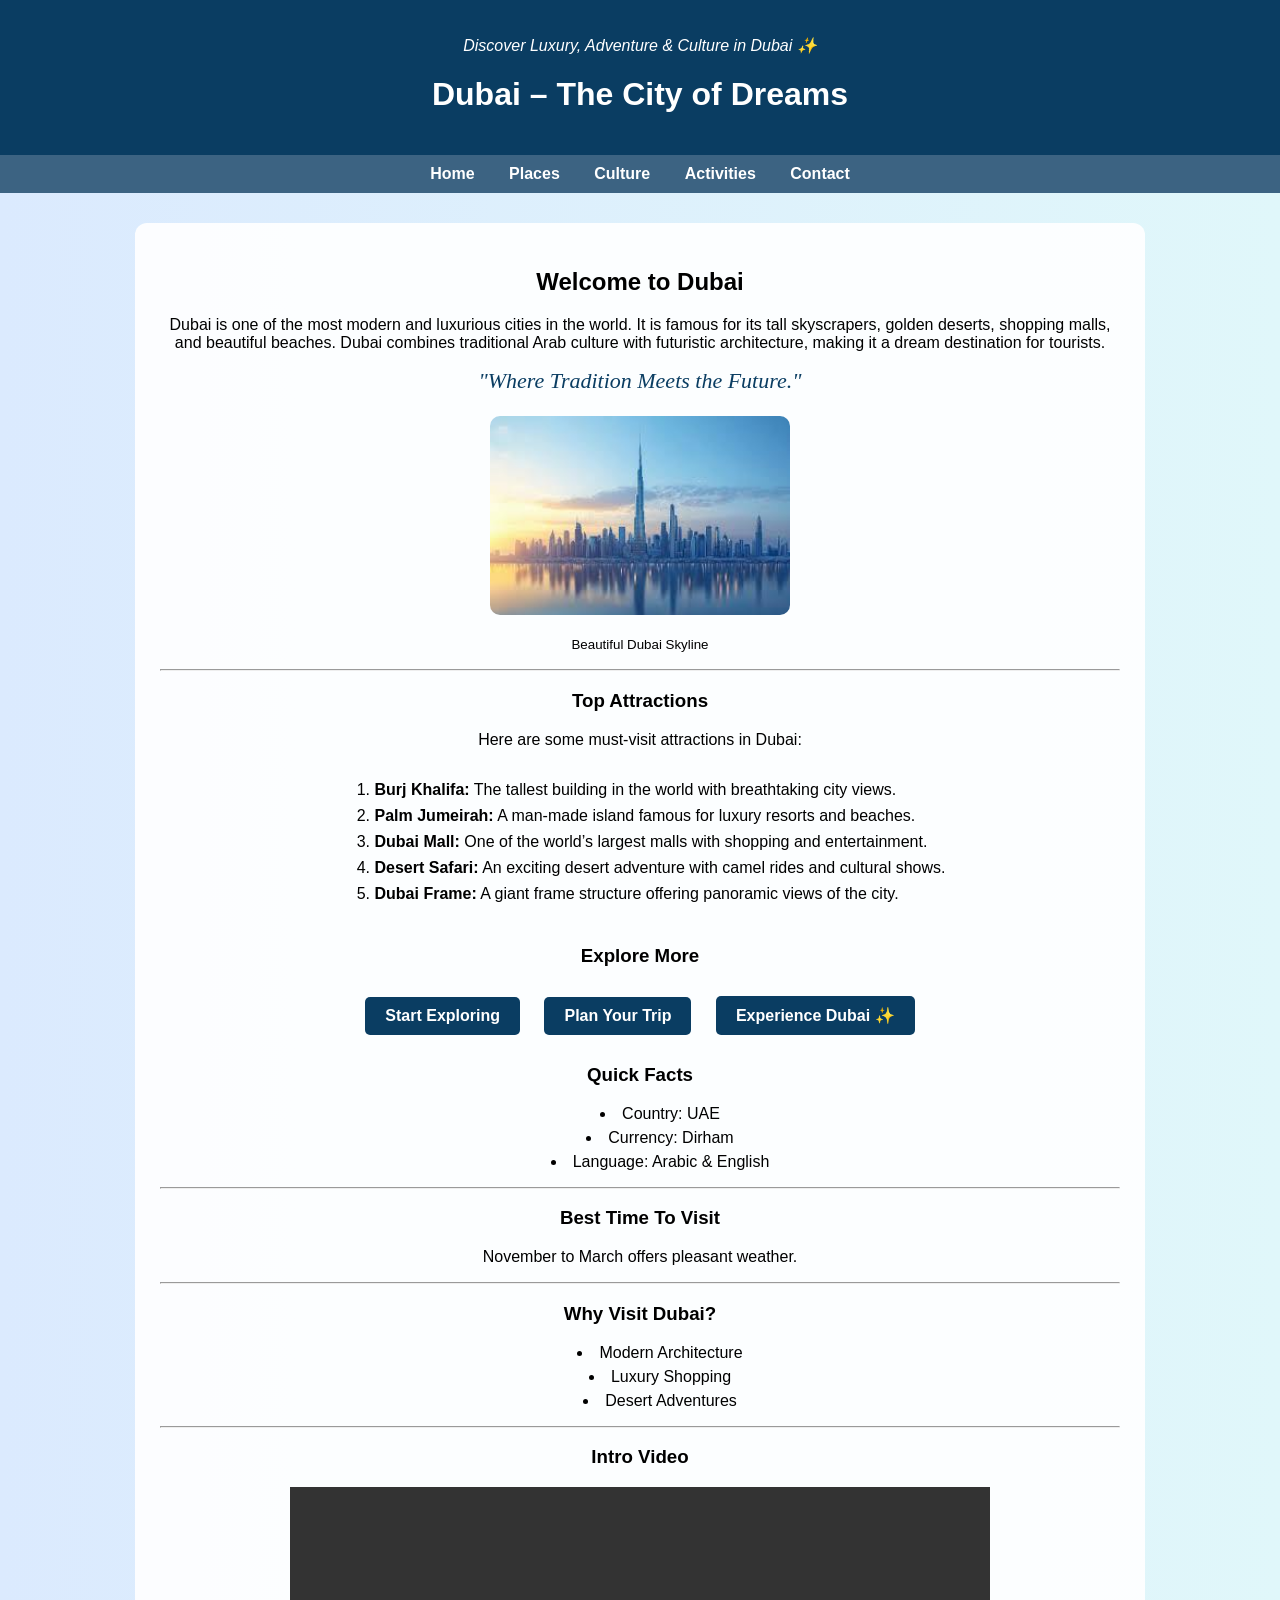
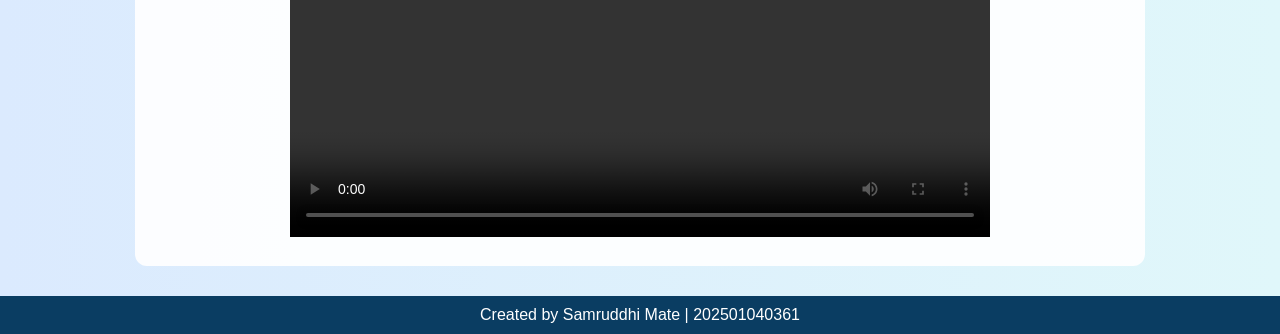
==== index.html @ 862c771d "Add files via upload" ====
<!DOCTYPE html>
<html lang="en">
<head>
    <meta charset="UTF-8">
    <title>Dubai Travel Guide</title>
    <link rel="icon" href="https://cdn-icons-png.flaticon.com/512/684/684908.png">

    <style>
        
        header {
            background-color: #0a3d62;
            color: white;
        text-align: center;
            padding: 20px;
        }

body {
    margin: 0;
    font-family: Arial, sans-serif;
    
background: linear-gradient(to right, #dbeafe, #e0f7fa);
}
        nav {
            background-color: #3c6382;
            padding: 10px;
            text-align: center;
        }

        nav a {
            color: white;
            text-decoration: none;
            margin: 15px;
            font-weight: bold;
        }

     main {
    background-color: rgba(255, 255, 255, 0.92);
    padding: 25px;
    border-radius: 12px;
    width: 75%;
    margin: 30px auto;
    text-align:center;
}

        img {
            width: 300px;
            border-radius: 10px;
        }

        /* BUTTON STYLE */
        .button {
            background-color: #0a3d62;
            color: white;
            padding: 10px 20px;
            border: none;
            border-radius: 5px;
            text-decoration: none;
            font-weight: bold;
            margin: 10px;
            display: inline-block;
        }

        footer {
            background-color: #0a3d62;
            color: white;
            text-align: center;
            padding: 10px;
            margin-top: 20px;
        }
        ol {
    text-align: left;
    display: inline-block;
}
ol li {
    margin-bottom: 8px;
}
.tagline {
    font-family: "Georgia", serif;
    font-size: 22px;
    color: #0a3d62;
    margin-top: 10px;
}
 ul {
    list-style-position: inside;
    text-align: center;
}
 ul li {
    margin-bottom: 6px;
}
img:hover {
    transform: scale(1.05);
}

    </style>
</head>

<body>

<header>
  <p style="text-align:center; font-style:italic;">
Discover Luxury, Adventure & Culture in Dubai ✨
</p>
    <h1>Dubai – The City of Dreams</h1>
</header>

<nav>
    <a href="index.html">Home</a>
    <a href="places.html">Places</a>
    <a href="culture.html">Culture</a>
    <a href="activities.html">Activities</a>
    <a href="contact.html">Contact</a>
</nav>

<main>

    <h2>Welcome to Dubai</h2>
   

    <p>
        Dubai is one of the most modern and luxurious cities in the world.
        It is famous for its tall skyscrapers, golden deserts, shopping malls,
        and beautiful beaches. Dubai combines traditional Arab culture with
        futuristic architecture, making it a dream destination for tourists.
    </p>
  
<p class="tagline"><i>"Where Tradition Meets the Future."</i></p>
    <img src="[data-uri]" alt="Dubai Skyline">
<p><small>Beautiful Dubai Skyline</small></p>
<hr>
    <h3>Top Attractions</h3>

<p>Here are some must-visit attractions in Dubai:</p>

<ol>
    <li><b>Burj Khalifa:</b> The tallest building in the world with breathtaking city views.</li>

    <li><b>Palm Jumeirah:</b> A man-made island famous for luxury resorts and beaches.</li>

    <li><b>Dubai Mall:</b> One of the world’s largest malls with shopping and entertainment.</li>

    
    <li><b>Desert Safari:</b> An exciting desert adventure with camel rides and cultural shows.</li>

    <li><b>Dubai Frame:</b> A giant frame structure offering panoramic views of the city.</li>
</ol>
    <!-- BUTTONS ADDED HERE -->
    <h3>Explore More</h3>

<a href="places.html" class="button">Start Exploring</a>
<a href="activities.html" class="button">Plan Your Trip</a>
<a href="experience.html" class="button">Experience Dubai ✨</a>
<h3>Quick Facts</h3>
<ul>
  <li>Country: UAE</li>
  <li>Currency: Dirham</li>
  <li>Language: Arabic & English</li>
</ul>
<hr>
<h3>Best Time To Visit</h3>
<p>November to March offers pleasant weather.</p>
<hr>
<h3>Why Visit Dubai?</h3>
<ul>
  <li>Modern Architecture</li>
  <li>Luxury Shopping</li>
  <li>Desert Adventures</li>
</ul>
<hr>

    <h3>Intro Video</h3>
    <video width="700" controls>
        <source src="C:\Users\Victus\OneDrive\Desktop\202501040361\202501040361\dubai.mp4.mp4" type="video/mp4">
        Your browser does not support the video tag.
    </video>

</main>

<footer>
    Created by Samruddhi Mate | 202501040361
</footer>

</body>
</html>
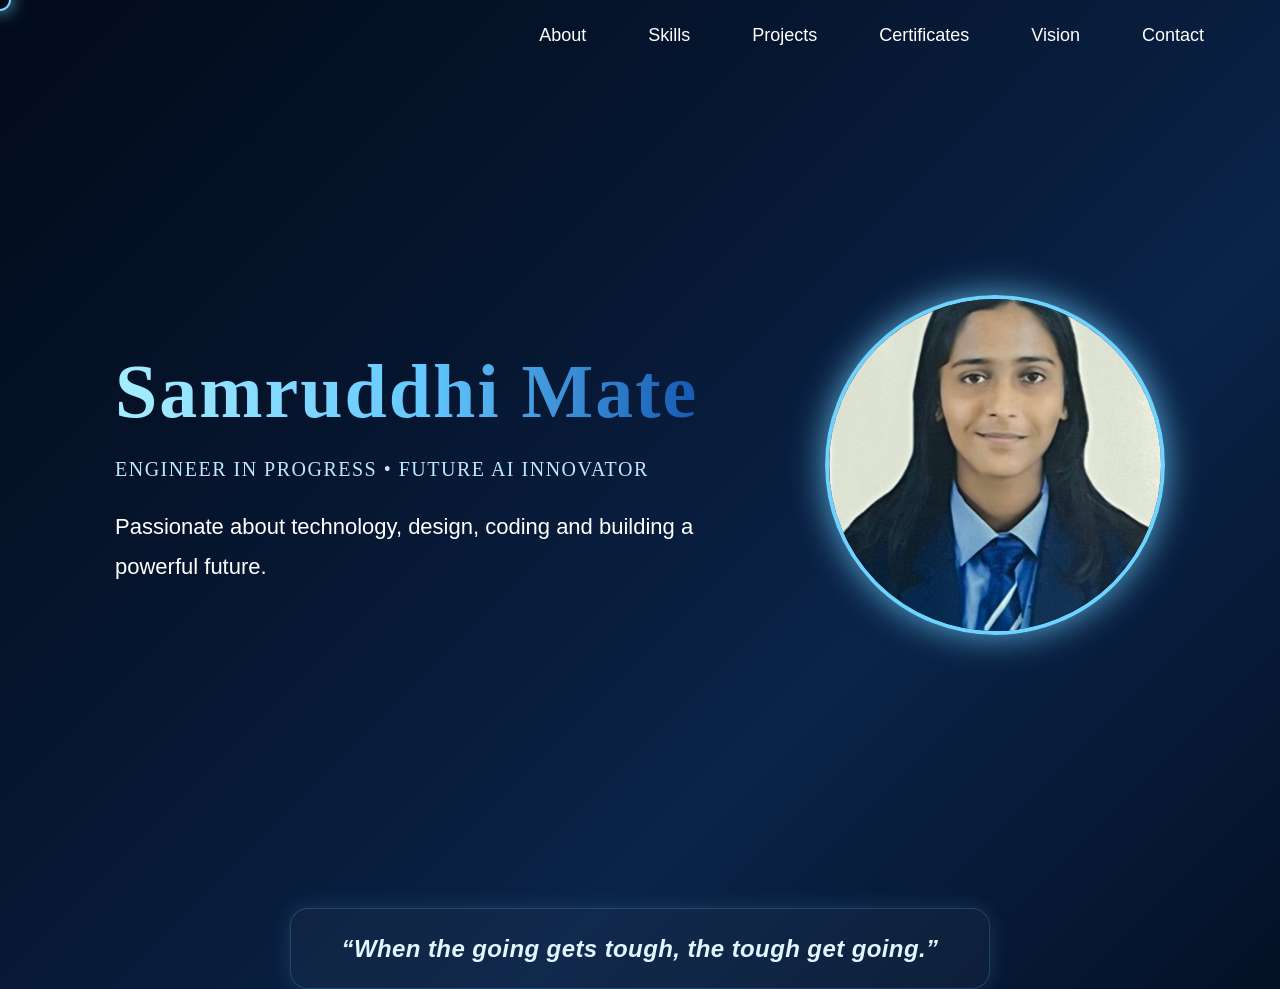
==== commit 702a4081: "Add files via upload" ====
--- a/index.html
+++ b/index.html
@@ -1,183 +1,78 @@
 <!DOCTYPE html>
 <html lang="en">
 <head>
-    <meta charset="UTF-8">
-    <title>Dubai Travel Guide</title>
-    <link rel="icon" href="https://cdn-icons-png.flaticon.com/512/684/684908.png">
-
-    <style>
-        
-        header {
-            background-color: #0a3d62;
-            color: white;
-        text-align: center;
-            padding: 20px;
-        }
-
-body {
-    margin: 0;
-    font-family: Arial, sans-serif;
-    
-background: linear-gradient(to right, #dbeafe, #e0f7fa);
-}
-        nav {
-            background-color: #3c6382;
-            padding: 10px;
-            text-align: center;
-        }
-
-        nav a {
-            color: white;
-            text-decoration: none;
-            margin: 15px;
-            font-weight: bold;
-        }
-
-     main {
-    background-color: rgba(255, 255, 255, 0.92);
-    padding: 25px;
-    border-radius: 12px;
-    width: 75%;
-    margin: 30px auto;
-    text-align:center;
-}
-
-        img {
-            width: 300px;
-            border-radius: 10px;
-        }
-
-        /* BUTTON STYLE */
-        .button {
-            background-color: #0a3d62;
-            color: white;
-            padding: 10px 20px;
-            border: none;
-            border-radius: 5px;
-            text-decoration: none;
-            font-weight: bold;
-            margin: 10px;
-            display: inline-block;
-        }
-
-        footer {
-            background-color: #0a3d62;
-            color: white;
-            text-align: center;
-            padding: 10px;
-            margin-top: 20px;
-        }
-        ol {
-    text-align: left;
-    display: inline-block;
-}
-ol li {
-    margin-bottom: 8px;
-}
-.tagline {
-    font-family: "Georgia", serif;
-    font-size: 22px;
-    color: #0a3d62;
-    margin-top: 10px;
-}
- ul {
-    list-style-position: inside;
-    text-align: center;
-}
- ul li {
-    margin-bottom: 6px;
-}
-img:hover {
-    transform: scale(1.05);
-}
-
-    </style>
+<meta charset="UTF-8">
+<meta name="viewport" content="width=device-width, initial-scale=1.0">
+<title>Samruddhi Portfolio</title>
+<link rel="stylesheet" href="style.css">
 </head>
-
 <body>
 
-<header>
-  <p style="text-align:center; font-style:italic;">
-Discover Luxury, Adventure & Culture in Dubai ✨
-</p>
-    <h1>Dubai – The City of Dreams</h1>
-</header>
+<div class="marquee">
+    <div class="marquee-content">
+        Building Skills • Creating Impact • Growing Daily •
+        Building Skills • Creating Impact • Growing Daily •
+        Building Skills • Creating Impact • Growing Daily •
+        Building Skills • Creating Impact • Growing Daily •
+    </div>
+</div>
 
-<nav>
-    <a href="index.html">Home</a>
-    <a href="places.html">Places</a>
-    <a href="culture.html">Culture</a>
-    <a href="activities.html">Activities</a>
-    <a href="contact.html">Contact</a>
+<nav class="navbar">
+    <div class="logo">Samruddhi</div>
+
+    <ul>
+        <li><a href="about.html">About</a></li>
+        <li><a href="skills.html">Skills</a></li>
+        <li><a href="projects.html">Projects</a></li>
+        <li><a href="certificates.html">Certificates</a></li>
+        <li><a href="vision.html">Vision</a></li>
+        <li><a href="contact.html">Contact</a></li>
+    </ul>
 </nav>
 
-<main>
+<!-- HERO SECTION -->
+<section class="hero2">
 
-    <h2>Welcome to Dubai</h2>
-   
+    <!-- LEFT TEXT -->
+    <div class="hero-text">
+        <h1>Samruddhi Mate</h1>
 
-    <p>
-        Dubai is one of the most modern and luxurious cities in the world.
-        It is famous for its tall skyscrapers, golden deserts, shopping malls,
-        and beautiful beaches. Dubai combines traditional Arab culture with
-        futuristic architecture, making it a dream destination for tourists.
-    </p>
-  
-<p class="tagline"><i>"Where Tradition Meets the Future."</i></p>
-    <img src="[data-uri]" alt="Dubai Skyline">
-<p><small>Beautiful Dubai Skyline</small></p>
-<hr>
-    <h3>Top Attractions</h3>
+        <h3>Engineer in Progress • Future AI Innovator</h3>
 
-<p>Here are some must-visit attractions in Dubai:</p>
+        <p>
+            Passionate about technology, design, coding and
+            building a powerful future.
+        </p>
+    </div>
 
-<ol>
-    <li><b>Burj Khalifa:</b> The tallest building in the world with breathtaking city views.</li>
+    <!-- RIGHT PHOTO -->
+    <div class="hero-photo">
+        <img src="my_photo.jpeg" alt="Samruddhi">
+    </div>
 
-    <li><b>Palm Jumeirah:</b> A man-made island famous for luxury resorts and beaches.</li>
+</section>
 
-    <li><b>Dubai Mall:</b> One of the world’s largest malls with shopping and entertainment.</li>
+<!-- QUOTE BELOW HERO -->
+<div class="hero-quote">
+    “When the going gets tough, the tough get going.”
+</div>
 
-    
-    <li><b>Desert Safari:</b> An exciting desert adventure with camel rides and cultural shows.</li>
+<!-- CUSTOM CURSOR -->
+<div class="cursor"></div>
 
-    <li><b>Dubai Frame:</b> A giant frame structure offering panoramic views of the city.</li>
-</ol>
-    <!-- BUTTONS ADDED HERE -->
-    <h3>Explore More</h3>
+<script>
+const cursor = document.querySelector('.cursor');
 
-<a href="places.html" class="button">Start Exploring</a>
-<a href="activities.html" class="button">Plan Your Trip</a>
-<a href="experience.html" class="button">Experience Dubai ✨</a>
-<h3>Quick Facts</h3>
-<ul>
-  <li>Country: UAE</li>
-  <li>Currency: Dirham</li>
-  <li>Language: Arabic & English</li>
-</ul>
-<hr>
-<h3>Best Time To Visit</h3>
-<p>November to March offers pleasant weather.</p>
-<hr>
-<h3>Why Visit Dubai?</h3>
-<ul>
-  <li>Modern Architecture</li>
-  <li>Luxury Shopping</li>
-  <li>Desert Adventures</li>
-</ul>
-<hr>
+document.addEventListener('mousemove', e => {
+    cursor.style.top = e.clientY + 'px';
+    cursor.style.left = e.clientX + 'px';
+});
 
-    <h3>Intro Video</h3>
-    <video width="700" controls>
-        <source src="C:\Users\Victus\OneDrive\Desktop\202501040361\202501040361\dubai.mp4.mp4" type="video/mp4">
-        Your browser does not support the video tag.
-    </video>
-
-</main>
-
-<footer>
-    Created by Samruddhi Mate | 202501040361
-</footer>
+document.querySelectorAll('a, button, .btn, img').forEach(item => {
+    item.addEventListener('mouseenter', () => cursor.classList.add('active'));
+    item.addEventListener('mouseleave', () => cursor.classList.remove('active'));
+});
+</script>
 
 </body>
 </html>
--- a/style.css
+++ b/style.css
@@ -0,0 +1,323 @@
+@import url('https://fonts.googleapis.com/css2?family=Cinzel:wght@700&family=Poppins:wght@300;400;600;700&family=Playfair+Display:wght@700&family=Cormorant+Garamond:wght@500;600&display=swap');
+
+*{
+    margin:0;
+    padding:0;
+    box-sizing:border-box;
+}
+
+/* =========================
+   BODY + NAVY LUXE THEME
+========================= */
+body{
+    font-family:'Poppins',sans-serif;
+    background:linear-gradient(135deg,#020b1a,#06152e,#0a2348,#041126);
+    color:#ffffff;
+    overflow-x:hidden;
+    position:relative;
+    cursor:none;
+}
+
+/* clickable items show hand */
+a,
+button,
+.btn,
+input[type="submit"],
+video,
+.project-box,
+.skill-box{
+    cursor:pointer;
+}
+.hero-quote{
+margin-top:45px;
+margin-left:auto;
+margin-right:auto;
+text-align:center;
+max-width:700px;
+
+font-size:24px;
+font-weight:600;
+line-height:1.8;
+color:#dff8ff;
+
+padding:18px 28px;
+
+background:rgba(255,255,255,0.03);
+border:1px solid rgba(122,216,255,0.18);
+border-radius:18px;
+
+box-shadow:0 0 20px rgba(122,216,255,0.15);
+font-style:italic;
+letter-spacing:0.4px;
+}
+
+/* =========================
+   CUSTOM CIRCLE CURSOR
+========================= */
+.cursor{
+    width:22px;
+    height:22px;
+    border:2px solid #7ad8ff;
+    border-radius:50%;
+    position:fixed;
+    top:0;
+    left:0;
+    transform:translate(-50%,-50%);
+    pointer-events:none;
+    z-index:99999;
+    box-shadow:0 0 18px rgba(122,216,255,0.9);
+    transition:0.08s linear;
+}
+
+.cursor.active{
+    width:34px;
+    height:34px;
+    box-shadow:0 0 28px rgba(122,216,255,1);
+}
+
+/* =========================
+   MOVING BACKGROUND TEXT
+========================= */
+.marquee{
+    position:fixed;
+    top:50%;
+    left:0;
+    width:100%;
+    overflow:hidden;
+    white-space:nowrap;
+    pointer-events:none;
+    z-index:0;
+}
+
+.marquee-content{
+    display:inline-block;
+    min-width:220%;
+    padding-left:100%;
+    font-size:82px;
+    font-weight:700;
+    letter-spacing:5px;
+    color:rgba(255,255,255,0.03);
+    font-family:'Playfair Display',serif;
+    animation:marqueeMove 45s linear infinite;
+}
+
+@keyframes marqueeMove{
+    0%{transform:translateX(0);}
+    100%{transform:translateX(-100%);}
+}
+
+/* =========================
+   NAVBAR
+========================= */
+.navbar{
+    display:flex;
+    justify-content:flex-end;
+    align-items:center;
+    padding:25px 60px;
+    position:relative;
+    z-index:2;
+}
+
+.logo{
+    display:none;
+}
+
+.navbar ul{
+    list-style:none;
+    display:flex;
+    gap:30px;
+}
+
+.navbar ul li a{
+    text-decoration:none;
+    color:#ffffff;
+    font-size:18px;
+    font-weight:500;
+    padding:10px 16px;
+    border-radius:28px;
+    transition:0.4s;
+}
+
+.navbar ul li a:hover{
+    transform:translateY(-6px) scale(1.08);
+    color:#8fdcff;
+    background:rgba(255,255,255,0.05);
+    box-shadow:0 0 18px rgba(111,211,255,0.7);
+}
+
+/* =========================
+   HERO SECTION
+========================= */
+.hero2{
+    min-height:88vh;
+    display:flex;
+    justify-content:space-around;
+    align-items:center;
+    padding:20px 70px;
+    position:relative;
+    z-index:2;
+}
+
+/* =========================
+   TEXT SIDE
+========================= */
+.hero-text{
+    max-width:620px;
+}
+
+/* NAME */
+.hero-text h1{
+    font-family:'Cinzel',serif;
+    font-size:76px;
+    margin-bottom:18px;
+    letter-spacing:2px;
+    background:linear-gradient(90deg,#a6eeff,#63c8ff,#0c4ba8);
+    -webkit-background-clip:text;
+    -webkit-text-fill-color:transparent;
+}
+
+/* Name hover */
+.hero-text h1:hover{
+    animation:nameVibrate 1.8s infinite ease-in-out;
+    filter:drop-shadow(0 0 16px rgba(111,211,255,0.9));
+}
+
+@keyframes nameVibrate{
+    0%{transform:translate(0,0);}
+    20%{transform:translate(1px,-1px);}
+    40%{transform:translate(-1px,1px);}
+    60%{transform:translate(1px,1px);}
+    80%{transform:translate(-1px,-1px);}
+    100%{transform:translate(0,0);}
+}
+
+/* CHANGED SECOND LINE */
+.hero-text h3{
+    font-family:'Cormorant Garamond', serif;
+    font-size:20px;
+    font-weight:500;
+    letter-spacing:1.5px;
+    color:#bfe8ff;
+    margin-bottom:22px;
+    line-height:1.6;
+    text-transform:uppercase;
+}
+
+/* THIRD LINE BRIGHT WHITE */
+.hero-text p{
+    font-size:22px;
+    line-height:1.8;
+    color:#ffffff;
+    font-weight:500;
+}
+
+/* slow hover float */
+.hero-text h3:hover,
+.hero-text p:hover{
+    animation:slowFloat 2.5s infinite alternate ease-in-out;
+}
+
+@keyframes slowFloat{
+    from{transform:translateY(0);}
+    to{transform:translateY(-8px);}
+}
+
+/* PHOTO */
+.hero-photo img{
+    width:340px;
+    height:340px;
+    object-fit:cover;
+    border-radius:50%;
+    border:4px solid #6fd3ff;
+    box-shadow:0 0 35px rgba(111,211,255,0.8);
+    transition:0.5s;
+}
+
+.hero-photo img:hover{
+    transform:scale(1.08) translateY(-8px);
+    box-shadow:0 0 55px rgba(111,211,255,1);
+}
+
+/* BUTTONS */
+button,
+.btn,
+input[type="submit"]{
+    background:transparent;
+    color:#ffffff;
+    border:2px solid #6fd3ff;
+    padding:12px 24px;
+    border-radius:30px;
+    transition:0.4s;
+}
+
+button:hover,
+.btn:hover,
+input[type="submit"]:hover{
+    background:#6fd3ff;
+    color:#02101f;
+    transform:translateY(-6px) scale(1.05);
+    box-shadow:0 0 25px rgba(111,211,255,0.9);
+}
+
+/* UNIVERSAL HOVER */
+.card,
+.skill-box,
+.project-box,
+.progress,
+img,
+video{
+    transition:0.5s;
+}
+
+.card:hover,
+.skill-box:hover,
+.project-box:hover,
+.progress:hover,
+img:hover,
+video:hover{
+    transform:translateY(-8px) scale(1.02);
+    box-shadow:0 0 22px rgba(111,211,255,0.45);
+}
+
+/* RESPONSIVE */
+@media(max-width:900px){
+
+.navbar{
+    justify-content:center;
+    padding:20px;
+}
+
+.navbar ul{
+    flex-wrap:wrap;
+    justify-content:center;
+    gap:14px;
+}
+
+.hero2{
+    flex-direction:column;
+    text-align:center;
+    padding:30px;
+}
+
+.hero-text h1{
+    font-size:52px;
+}
+
+.hero-text h3{
+    font-size:20px;
+}
+
+.hero-text p{
+    font-size:18px;
+}
+
+.hero-photo img{
+    width:250px;
+    height:250px;
+    margin-top:30px;
+}
+
+.marquee-content{
+    font-size:42px;
+}
+}
